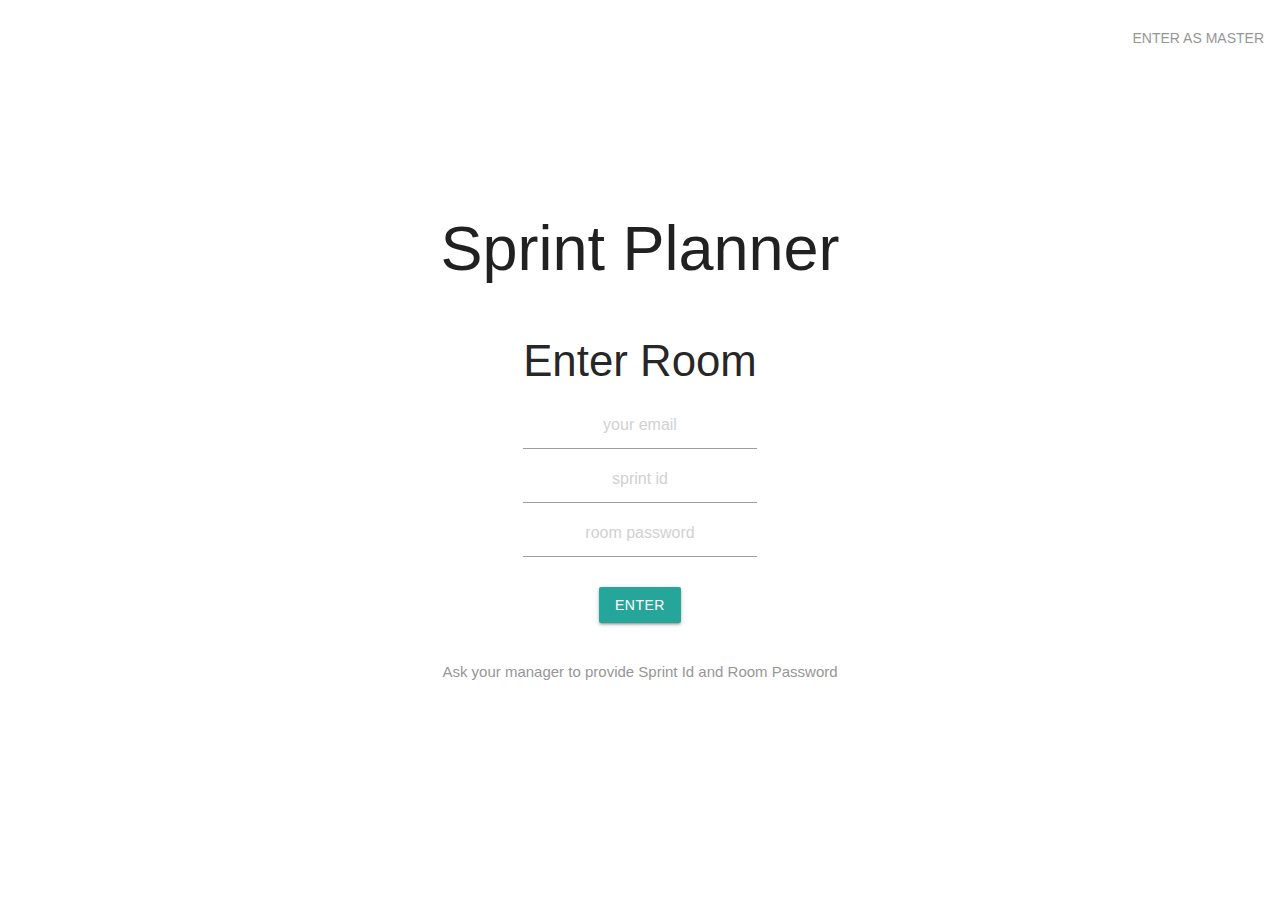
==== index.html @ 7cee7849 "#3tvcnu3: Home Page UI" ====
<!DOCTYPE html>
<html>
    <head>
        <title>Sprint Planner</title>
        <link rel="stylesheet" href="https://cdnjs.cloudflare.com/ajax/libs/materialize/1.0.0/css/materialize.min.css">
        <link href="./view/css/home.css" rel="stylesheet" />
        <link href="./view/css/shared/header.css" rel="stylesheet" />
    </head>
    <body>
        <div class="header">
            <div>
                <a class="waves-effect waves-teal btn-flat secondary-color">Enter as Master</a>
            </div>
        </div>
        <div class="flex-container-center">
            <h1>Sprint Planner</h1>
            <form class="center white"  >
                <h3 class="flex-item">Enter Room</h1>
        
                <div class="center center-align">
                    <input placeholder="your email" name="username" type="text" class="input-field center center-align"/>
                </div>
    
                <div class="center center-align">
                    <input placeholder="sprint id" name="roomSprintId" type="text" class="input-field white center"/>
                </div>

                <div class="center center-align">
                    <input placeholder="room password" name="roomPassword" type="text" class="input-field center center-align"/>
                </div>
                
                <div class="center form-button">
                    <input type="submit" value="Enter" name="submit" class="btn"/>
                </div>

            </form>
            <p class="secondary-color">Ask your manager to provide Sprint Id and Room Password</p>
        </div>
    </body>

</html>
---- view/css/home.css ----
.flex-container-center {
    height: 80%;
    width: 100%;
    display: flex;
    flex-direction: column;
    justify-content: center;
    text-align: center;
    align-items: center;
}

.form-button {
    margin: 1.5rem;
}
---- view/css/shared/header.css ----
html, body {
    height: 100%;
    width: 100%;
    margin: 0;
}

.secondary-color {
    color: #979696;
}

.header { 
    height: 5rem;
    width: 100%;
    /* background-color: aquamarine; */
    display: flex;
    justify-content: end;
    align-items: center;
    box-shadow: #979696;
    
}
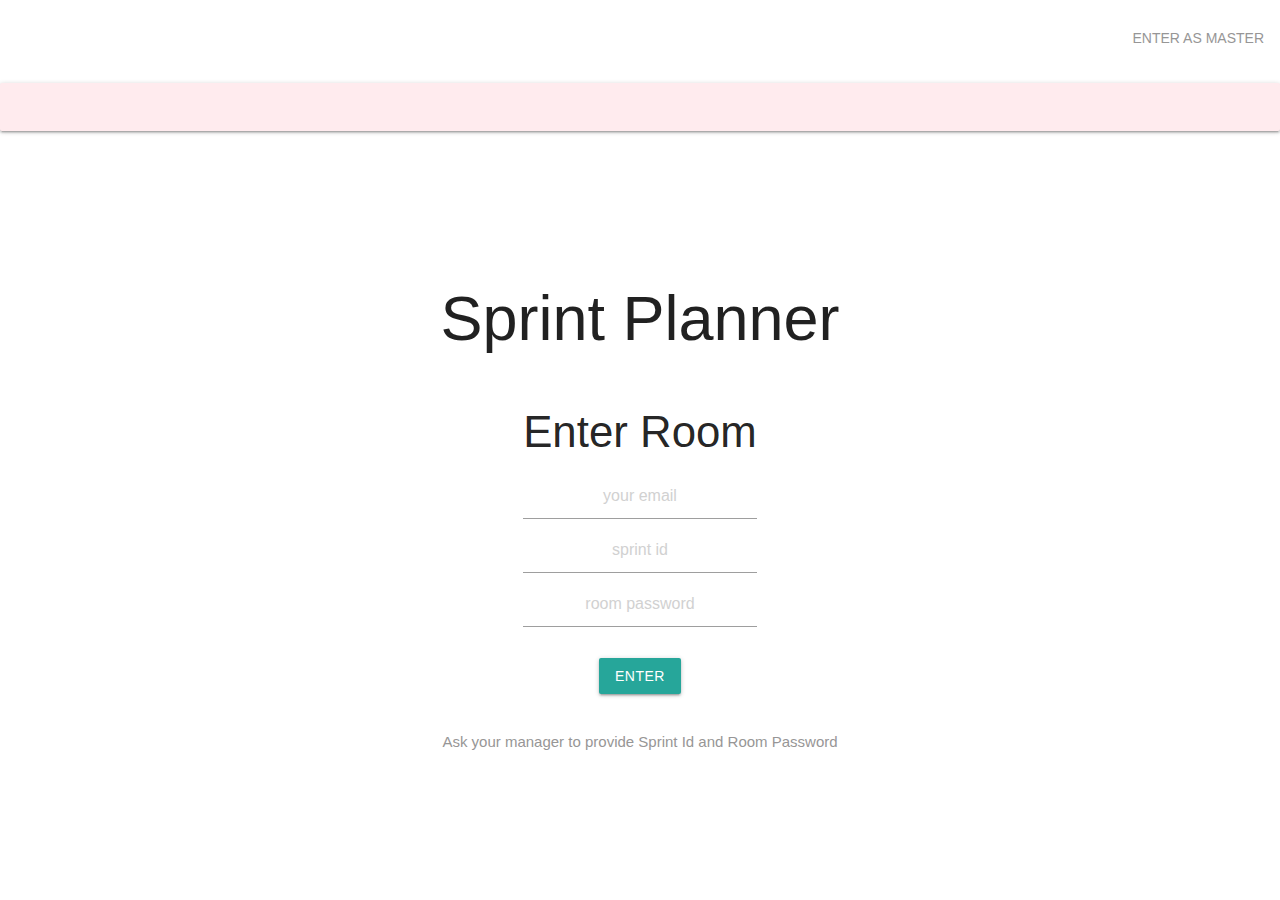
==== commit 6d77f5bc: "#2pthr6b: Connect to backend" ====
--- a/index.html
+++ b/index.html
@@ -3,39 +3,45 @@
     <head>
         <title>Sprint Planner</title>
         <link rel="stylesheet" href="https://cdnjs.cloudflare.com/ajax/libs/materialize/1.0.0/css/materialize.min.css">
-        <link href="./view/css/home.css" rel="stylesheet" />
         <link href="./view/css/shared/header.css" rel="stylesheet" />
+        <link href="./view/css/shared/content.css" rel="stylesheet" />
     </head>
     <body>
         <div class="header">
             <div>
-                <a class="waves-effect waves-teal btn-flat secondary-color">Enter as Master</a>
+                <a href="./view/login.html" class="waves-effect waves-teal btn-flat secondary-color">
+                    Enter as Master
+                </a>
             </div>
         </div>
-        <div class="flex-container-center">
+        <div id="error-response" class="card-panel #ffebee red lighten-5"></div>
+        
+        <div class="flex-container-center flex-center-window">
             <h1>Sprint Planner</h1>
-            <form class="center white"  >
+            <form id="enter-room-form" action="./service/EnterRoom.php" method="POST" class="center white"  >
                 <h3 class="flex-item">Enter Room</h1>
         
                 <div class="center center-align">
-                    <input placeholder="your email" name="username" type="text" class="input-field center center-align"/>
+                    <input id="email" placeholder="your email" name="email" type="text" class="input-field center center-align"/>
                 </div>
     
                 <div class="center center-align">
-                    <input placeholder="sprint id" name="roomSprintId" type="text" class="input-field white center"/>
+                    <input id="roomSprintId" placeholder="sprint id" name="roomSprintId" type="text" class="input-field white center"/>
                 </div>
 
                 <div class="center center-align">
-                    <input placeholder="room password" name="roomPassword" type="text" class="input-field center center-align"/>
+                    <input id="roomPassword" placeholder="room password" name="roomPassword" type="text" class="input-field center center-align"/>
                 </div>
                 
                 <div class="center form-button">
-                    <input type="submit" value="Enter" name="submit" class="btn"/>
+                    <input id="submit-btn" type="submit" value="Enter" name="submit" class="btn"/>
                 </div>
 
             </form>
             <p class="secondary-color">Ask your manager to provide Sprint Id and Room Password</p>
         </div>
+
+        <script src="./view/script/home.js"></script>
     </body>
 
 </html>
--- a/view/css/shared/header.css
+++ b/view/css/shared/header.css
@@ -17,4 +17,5 @@
     align-items: center;
     box-shadow: #979696;
     
-}+}
+
--- a/view/css/shared/content.css
+++ b/view/css/shared/content.css
@@ -0,0 +1,25 @@
+.flex-container-center {
+    display: flex;
+    flex-direction: column;
+    justify-content: center;
+    text-align: center;
+    align-items: center;
+}
+
+.flex-center-window {
+    height: 80%;
+    width: 100%;
+}
+
+.flex-center-width {
+    width: 100%;
+}
+
+.content-space {
+    width: 80%;
+    margin-top: 2rem;
+}
+
+.form-button {
+    margin: 1.5rem;
+}
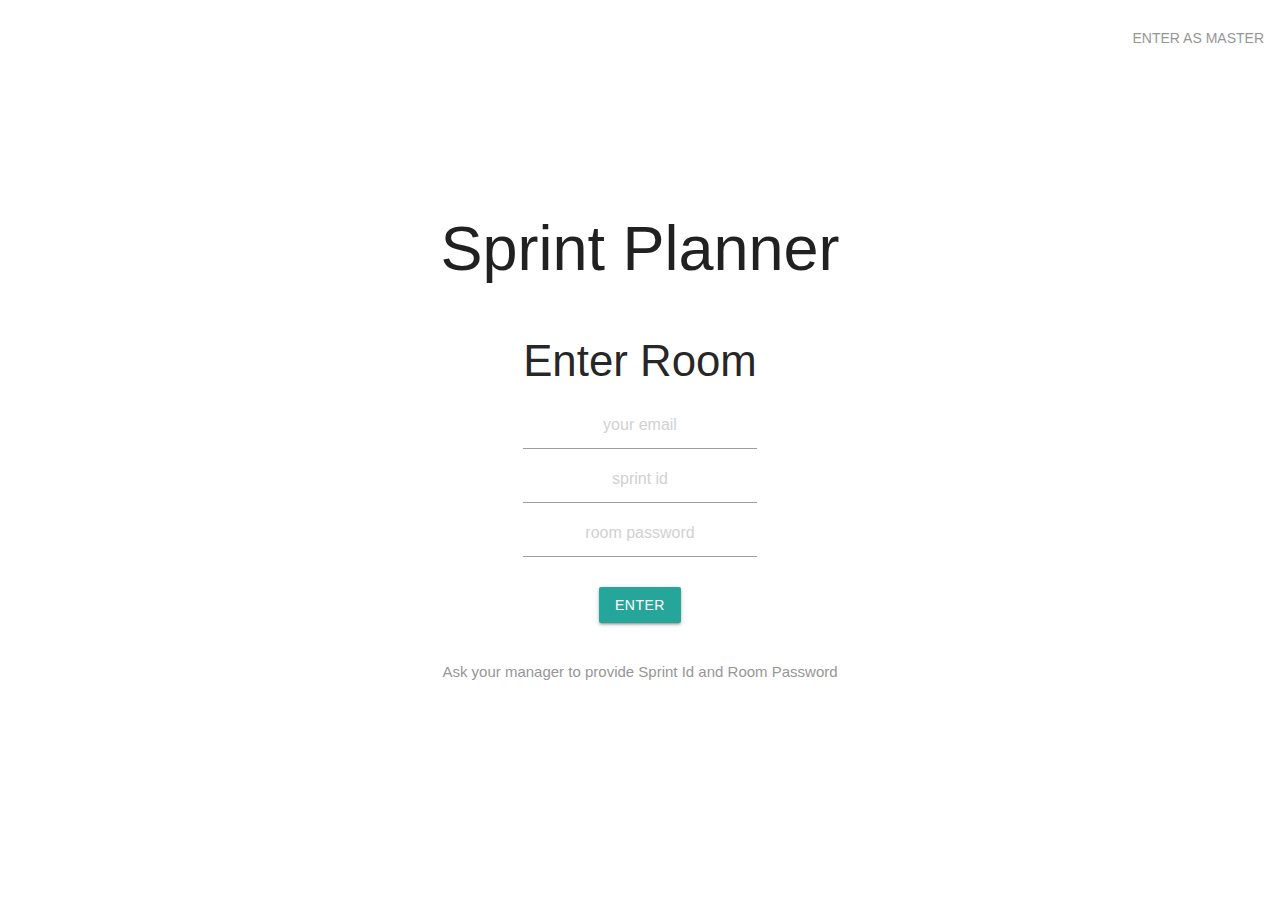
==== commit 21359792: "#2pthr6b: frontend validation and error handling" ====
--- a/index.html
+++ b/index.html
@@ -14,9 +14,11 @@
                 </a>
             </div>
         </div>
-        <div id="error-response" class="card-panel #ffebee red lighten-5"></div>
-        
+        <div class="flex-container-center">
+            <div id="error-response" class="card #fbe9e7 deep-orange lighten-5 response-message hidden"></div>
+        </div>
         <div class="flex-container-center flex-center-window">
+            
             <h1>Sprint Planner</h1>
             <form id="enter-room-form" action="./service/EnterRoom.php" method="POST" class="center white"  >
                 <h3 class="flex-item">Enter Room</h1>
--- a/view/css/shared/content.css
+++ b/view/css/shared/content.css
@@ -23,3 +23,13 @@
 .form-button {
     margin: 1.5rem;
 }
+
+.hidden {
+    display: none;
+}
+
+.response-message {
+    width: 90vw;
+    text-align: center;
+    padding: 1rem;
+}